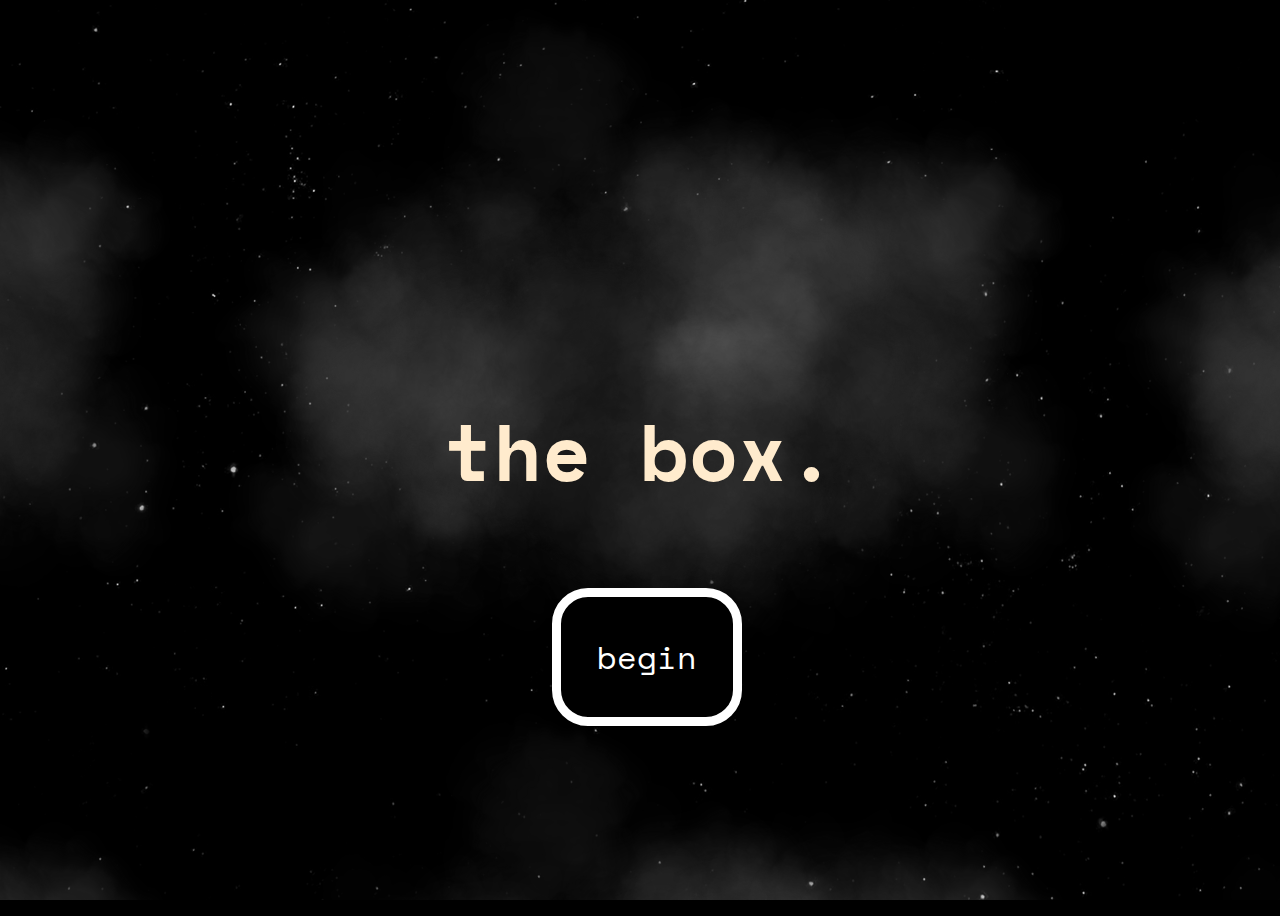
==== game/index.html @ c8791af2 "Add files via upload" ====
<!DOCTYPE html>
<html lang="en">
  <head>
    <title> the box. </title>
    <script defer src="appscripts/main.js"></script>
    <link rel="stylesheet" href="css/appstyle.css" />
    <meta charset="UTF-8">
        <link href="https://fonts.googleapis.com/css2?family=Space+Mono:wght@700&family=Trispace:wght@500&display=swap" rel="stylesheet">
        
  </head>
<!-- elements for the background-->
  <body>
    <div class="stars"></div>
    <div class="twinkling"></div>
    <div class="clouds"></div>

<!-- the starting page -->
    <div id="start-page" class="page">
      <div class="title">
        <h1> the box. </h1>
      </div>
      <button id="start-button" class="button"> begin </button>
    </div> 
 

<!-- the game pages -->
    <div id="game-page-1" class="page hidden">
      <div class="introduction"> </div>
      <button id="page1-button" class="button"> click here to page 2 -> </button>   
    </div>

    <div id="game-page-2" class="page hidden">
      <div class="pg2"> </div>
      <h2> game-page-2 </h2>
      <button id="page2-button" class="button"> click here to page 3 -> </button>   
    </div>

    <div id="game-page-3" class="page hidden">
      <div class="pg3"> </div>
      <h2> game-page-3 </h2>
      <button id="page3-button" class="button"> click here to page 4 -> </button>   
    </div>
   
    <div id="game-page-4" class="page hidden">
      <div class="pg4"> </div>
      <h2> game-page-4 </h2>
      <button id="page4-button" class="button"> back to start page -> </button>   
    </div>
   





  </body>
</html>
---- game/css/appstyle.css ----
body {
  display: flex;
  justify-content: center;
  align-items: center;
  height: 100vh;
  background-color: #000;
}

/*properties for the various scenes, add fading in effect*/
.page {
  position: absolute;
  top: 0;
  left: 0;
  right: 0;
  bottom: 0;
  width: 100%;
  z-index: 4;
  animation: fade-in 1s;
}

.hidden{
  display:none;
}

@keyframes fade-in {
  from {
    opacity: 0;
  }
  to {
    opacity: 1;
  }
}

.title {
     display: flex;
     flex-direction: column;
     align-items: center;
     justify-content:center;
     height:100vh;
     z-index: 4;
    }

h1 {
  font-size: 5em;
  color:blanchedalmond;
  text-align: center;
  font-family:'Space Mono', sans-serif;
}

.button {
  font-size: 2em;
  color: white;
  background-color: black;
  border: 1vh solid white;
  border-radius: 4vh;
  padding: 4vh; 
  margin: 5vh;
  cursor: pointer;
  transition: all 0.3s ease;
  font-family:'Space Mono', sans-serif;
}

.button:hover{
  color:black;
  background-color: white;
  border: 2vh solid black;
}

#start-button{
  position: absolute;
  top: 68%;
  left: 47%;
  transform: translate(-50%, -50%);
}

#page1-button{
  position: absolute;
  top: 80%;
  left: 75%;
  transform: translate(-50%, -50%);
}

#page2-button{
  position: absolute;
  top: 80%;
  left: 75%;
  transform: translate(-50%, -50%);
}

#page3-button{
  position: absolute;
  top: 80%;
  left: 75%;
  transform: translate(-50%, -50%);
}




/*.blink-border {
  animation: blink-border 1s ease-in-out infinite; 
}

@keyframes blink-border {
  0% {
      opacity: 1;
  }
  50% {
      opacity: 0;
  }
  100% {
      opacity: 1;
  }
}
*/

@keyframes move-clouds-back {
  from {background-position: 0 0;}
  to {background-position: 10000px 0}
}
@keyframes move-twinkle-back {
  from {background-position: 0 0;}
  to {background-position: 10000px 5000px}
}
.stars, .twinkling, .clouds{
  position: absolute;
  top:0;
  left:0;
  right:0;
  bottom:0;
  width: 100%;
  display:block
}
.stars{
  background: #000 url(stars.png) repeat top center;
  z-index:0;
}
.twinkling{
  background:transparent url(twinkling.png) repeat top center;
  z-index:1;
  animation: move-twinkle-back 200s linear infinite;
}
.clouds{
  background:transparent url(clouds.png) repeat top center;
  z-index:2;
  opacity: 1;
  animation: move-clouds-back 200s linear infinite;
}
/*Credits to CarlaCodes from GitHub for teaching me how to do starry night animation background*/
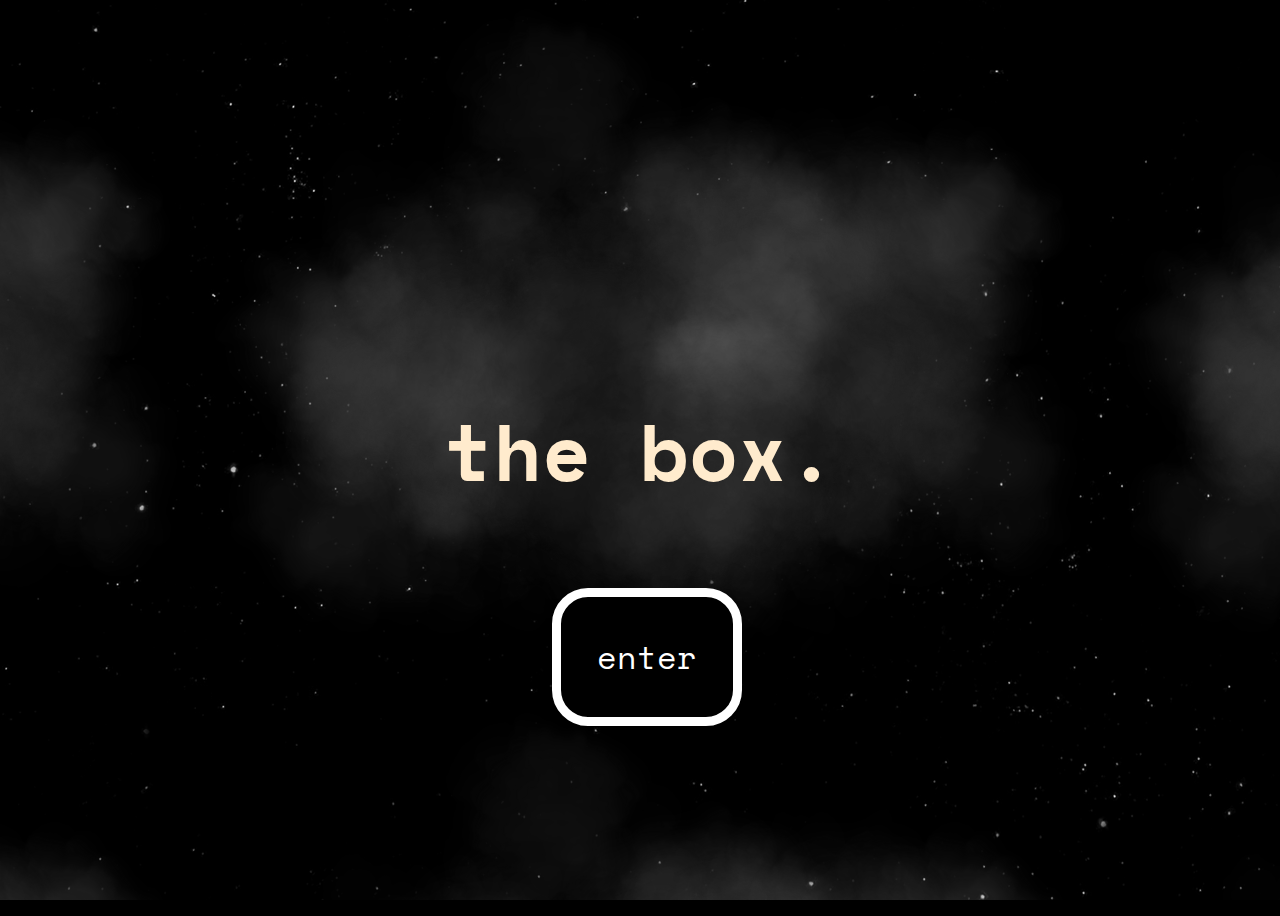
==== commit 1f7dec7e: "Add files via upload" ====
--- a/game/index.html
+++ b/game/index.html
@@ -6,33 +6,45 @@
     <link rel="stylesheet" href="css/appstyle.css" />
     <meta charset="UTF-8">
         <link href="https://fonts.googleapis.com/css2?family=Space+Mono:wght@700&family=Trispace:wght@500&display=swap" rel="stylesheet">
-        
   </head>
-<!-- elements for the background-->
+
+<!-- audio element -->
+<audio id="song">
+  <source src="music/epilogue.mp3">
+</audio>
+<script>
+  window.addEventListener('click',() => {
+    document.getElementById("song").play();
+  });
+
+</script>
+
+
+<!-- background elements -->
   <body>
     <div class="stars"></div>
     <div class="twinkling"></div>
     <div class="clouds"></div>
 
-<!-- the starting page -->
+<!-- starting page -->
     <div id="start-page" class="page">
       <div class="title">
         <h1> the box. </h1>
       </div>
-      <button id="start-button" class="button"> begin </button>
+      <button id="start-button" class="button"> enter </button>
     </div> 
  
 
-<!-- the game pages -->
+<!-- game pages -->
     <div id="game-page-1" class="page hidden">
-      <div class="introduction"> </div>
-      <button id="page1-button" class="button"> click here to page 2 -> </button>   
+      <div class="introduction" id="introduction"></div>
+      <button id="page1-button" class="button"> begin! </button>   
     </div>
 
     <div id="game-page-2" class="page hidden">
       <div class="pg2"> </div>
       <h2> game-page-2 </h2>
-      <button id="page2-button" class="button"> click here to page 3 -> </button>   
+      <button id="page2-button" class="button"> click here to page 3 -> </button>         
     </div>
 
     <div id="game-page-3" class="page hidden">
--- a/game/css/appstyle.css
+++ b/game/css/appstyle.css
@@ -1,3 +1,37 @@
+@keyframes move-clouds-back {
+  from {background-position: 0 0;}
+  to {background-position: 10000px 0}
+}
+@keyframes move-twinkle-back {
+  from {background-position: 0 0;}
+  to {background-position: 10000px 5000px}
+}
+.stars, .twinkling, .clouds{
+  position: absolute;
+  top:0;
+  left:0;
+  right:0;
+  bottom:0;
+  width: 100%;
+  display:block
+}
+.stars{
+  background: #000 url(stars.png) repeat top center;
+  z-index:0;
+}
+.twinkling{
+  background:transparent url(twinkling.png) repeat top center;
+  z-index:1;
+  animation: move-twinkle-back 200s linear infinite;
+}
+.clouds{
+  background:transparent url(clouds.png) repeat top center;
+  z-index:2;
+  opacity: 1;
+  animation: move-clouds-back 200s linear infinite;
+}
+
+
 body {
   display: flex;
   justify-content: center;
@@ -46,6 +80,7 @@
   text-align: center;
   font-family:'Space Mono', sans-serif;
 }
+/* CSS for buttons */
 
 .button {
   font-size: 2em;
@@ -65,7 +100,7 @@
   background-color: white;
   border: 2vh solid black;
 }
-
+/* Used '.' for class, '#' for id */
 #start-button{
   position: absolute;
   top: 68%;
@@ -94,6 +129,23 @@
   transform: translate(-50%, -50%);
 }
 
+/* CSS for game pages */
+#introduction{
+  position: absolute;
+  border-radius: 30px;
+  z-index: 3;
+  height: 20%;
+  width: 50%;
+  top: 20%;
+  left: 50%;
+  transform: translate(-50%, -50%);
+  padding: 0;
+  text-align: justify;
+  font-family: 'Space Mono', sans-serif;
+  font-size: 100%;
+  color: blanchedalmond;
+}
+
 
 
 
@@ -114,37 +166,6 @@
 }
 */
 
-@keyframes move-clouds-back {
-  from {background-position: 0 0;}
-  to {background-position: 10000px 0}
-}
-@keyframes move-twinkle-back {
-  from {background-position: 0 0;}
-  to {background-position: 10000px 5000px}
-}
-.stars, .twinkling, .clouds{
-  position: absolute;
-  top:0;
-  left:0;
-  right:0;
-  bottom:0;
-  width: 100%;
-  display:block
-}
-.stars{
-  background: #000 url(stars.png) repeat top center;
-  z-index:0;
-}
-.twinkling{
-  background:transparent url(twinkling.png) repeat top center;
-  z-index:1;
-  animation: move-twinkle-back 200s linear infinite;
-}
-.clouds{
-  background:transparent url(clouds.png) repeat top center;
-  z-index:2;
-  opacity: 1;
-  animation: move-clouds-back 200s linear infinite;
-}
+
 /*Credits to CarlaCodes from GitHub for teaching me how to do starry night animation background*/
 
